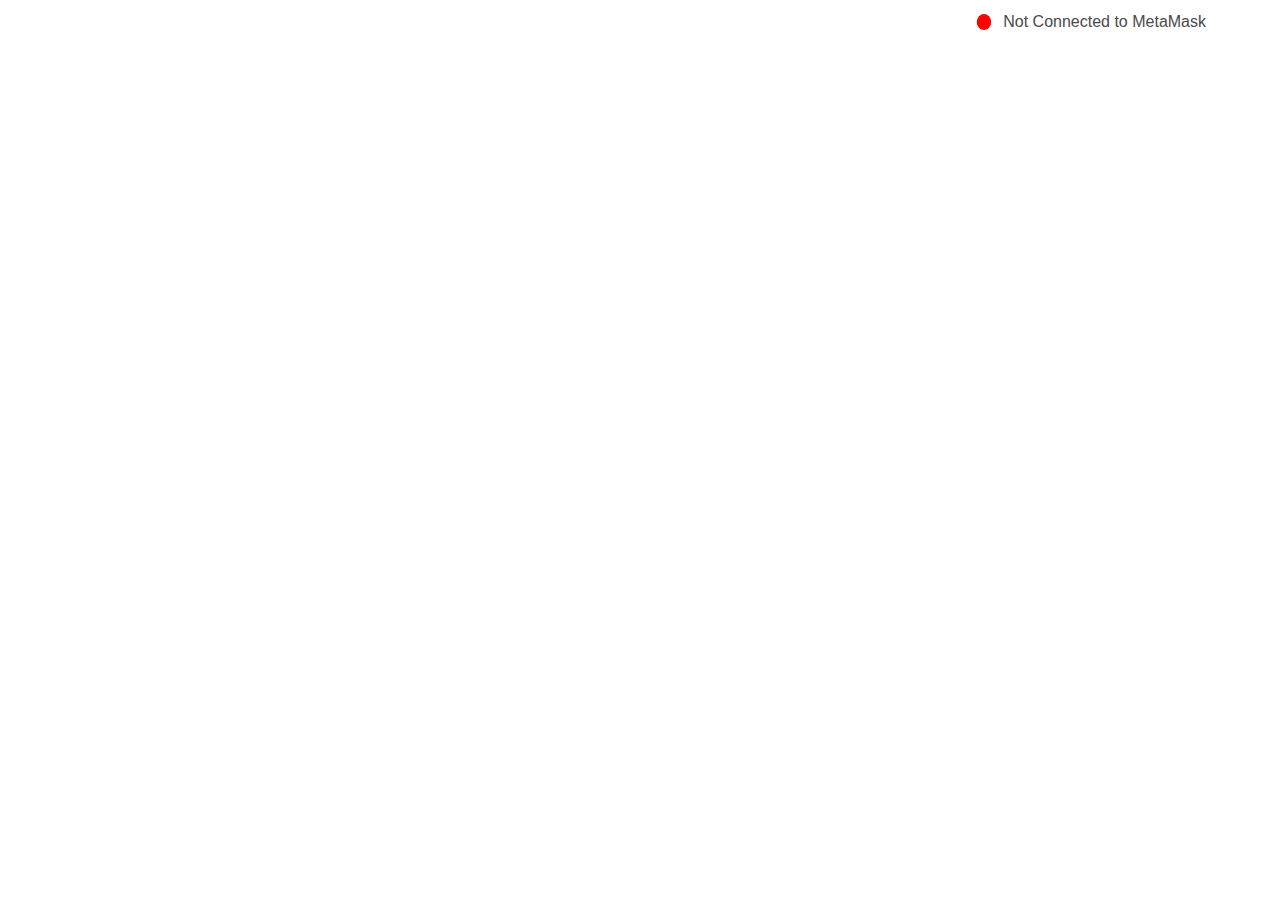
==== dash.html @ badadf24 "dash" ====
<!DOCTYPE html>
<html>

<head>
    <meta charset="utf-8">
    <meta http-equiv="X-UA-Compatible" content="IE=edge">
    <meta name="viewport" content="width=device-width, initial-scale=1">
    <title>Buffalo Network</title>
    <link rel="stylesheet" href="https://maxcdn.bootstrapcdn.com/font-awesome/4.7.0/css/font-awesome.min.css">
    <link href="https://fonts.googleapis.com/css?family=Open+Sans:300,400,700" rel="stylesheet">
    <!-- Bulma Version 0.7.4-->
    <link rel="stylesheet" href="css/bulma.css" />
    <link rel="stylesheet" type="text/css" href="css/edits.css" />

</head>
<body>

<!-- METAMASK CONNECTION -->
<div class="container" style="padding: 10px;">
	<!-- Main container -->
	<nav class="level is-mobile">
	  <!-- Left side -->
	  <div class="level-left"></div>

	  <!-- Right side -->
	  <div class="level-right">
	    <p class="level-item">
	    	<i class="fa fa-circle-o text-red"></i>
	    	<p>Not Connected to MetaMask</p>
	    </p>
	  </div>
	</nav>
</div>

<section class="section">
	<div class="container">
		<div class="columns">
			<div class="map-responsive">
				<iframe src="https://www.google.com/maps/embed?pb=!1m18!1m12!1m3!1d386950.6511603643!2d-73.70231446529533!3d40.738882125234106!2m3!1f0!2f0!3f0!3m2!1i1024!2i768!4f13.1!3m3!1m2!1s0x89c24fa5d33f083b%3A0xc80b8f06e177fe62!2sNueva+York!5e0!3m2!1ses-419!2sus!4v1445032011908" width="100%" height="1000px;" frameborder="0" style="border:0"></iframe>
			</div>

		</div>
	</div>
</section>
</body>
</html>
---- css/edits.css ----
.fa{
  color:red;
  background:red;
  border-radius:50%;
  animation:op 3s ease infinite;
}
@keyframes op{
0%{
  opacity:0;
}
50%{
  opacity:1;
}
100%{
  opacity:0;
}
}

.map-responsive{
    overflow:hidden;
    padding-bottom:56.25%;
    position:relative;
    height:0;
}
.map-responsive iframe{
    left:0;
    top:0;
    height:100%;
    width:100%;
    position:absolute;
}
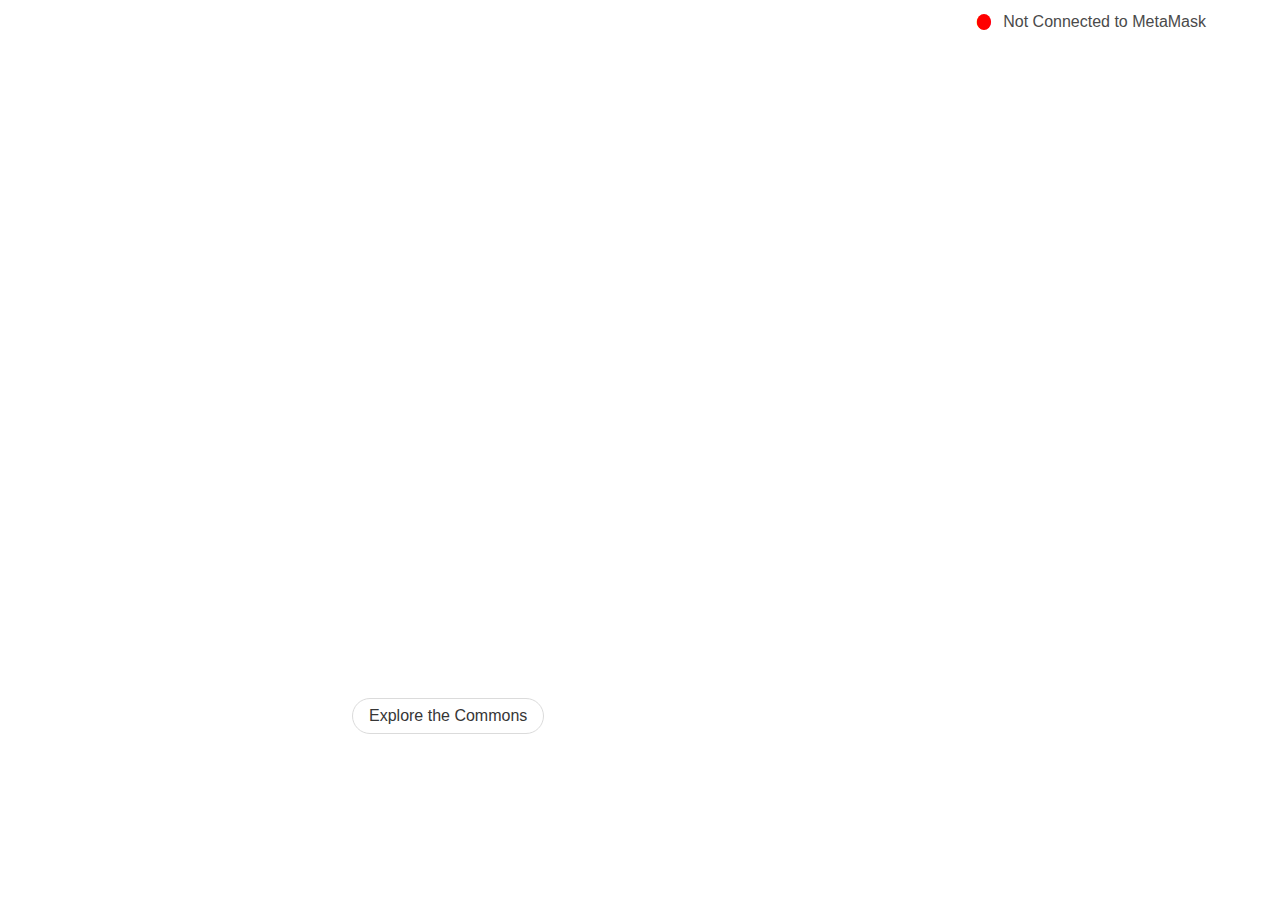
==== commit 7648a4ad: "update" ====
--- a/dash.html
+++ b/dash.html
@@ -33,15 +33,32 @@
 	</nav>
 </div>
 
+<!-- MAP -->
 <section class="section">
 	<div class="container">
 		<div class="columns">
 			<div class="map-responsive">
-				<iframe src="https://www.google.com/maps/embed?pb=!1m18!1m12!1m3!1d386950.6511603643!2d-73.70231446529533!3d40.738882125234106!2m3!1f0!2f0!3f0!3m2!1i1024!2i768!4f13.1!3m3!1m2!1s0x89c24fa5d33f083b%3A0xc80b8f06e177fe62!2sNueva+York!5e0!3m2!1ses-419!2sus!4v1445032011908" width="100%" height="1000px;" frameborder="0" style="border:0"></iframe>
+				<iframe src="https://www.google.com/maps/embed?pb=!1m18!1m12!1m3!1d386950.6511603643!2d-73.70231446529533!3d40.738882125234106!2m3!1f0!2f0!3f0!3m2!1i1024!2i768!4f13.1!3m3!1m2!1s0x89c24fa5d33f083b%3A0xc80b8f06e177fe62!2sNueva+York!5e0!3m2!1ses-419!2sus!4v1445032011908" frameborder="0" style="border:0"></iframe>
 			</div>
 
 		</div>
+
+		<!-- EXPLORE -->
+		<nav class="level is-mobile">
+		  <div class="level-item has-text-centered">
+		    <div>
+		      <a href="dash.html" class="button is-rounded" id="explore-commons">Explore the Commons</a>
+		    </div>
+		  </div>
+		</nav>
 	</div>
 </section>
+
+
+<!-- <section class="section" >
+	
+</section> -->
+
+
 </body>
 </html>
--- a/css/edits.css
+++ b/css/edits.css
@@ -28,4 +28,11 @@
     height:100%;
     width:100%;
     position:absolute;
+}
+
+#explore-commons {
+  position: absolute;
+  left: 25%;
+  bottom: 20px;
+
 }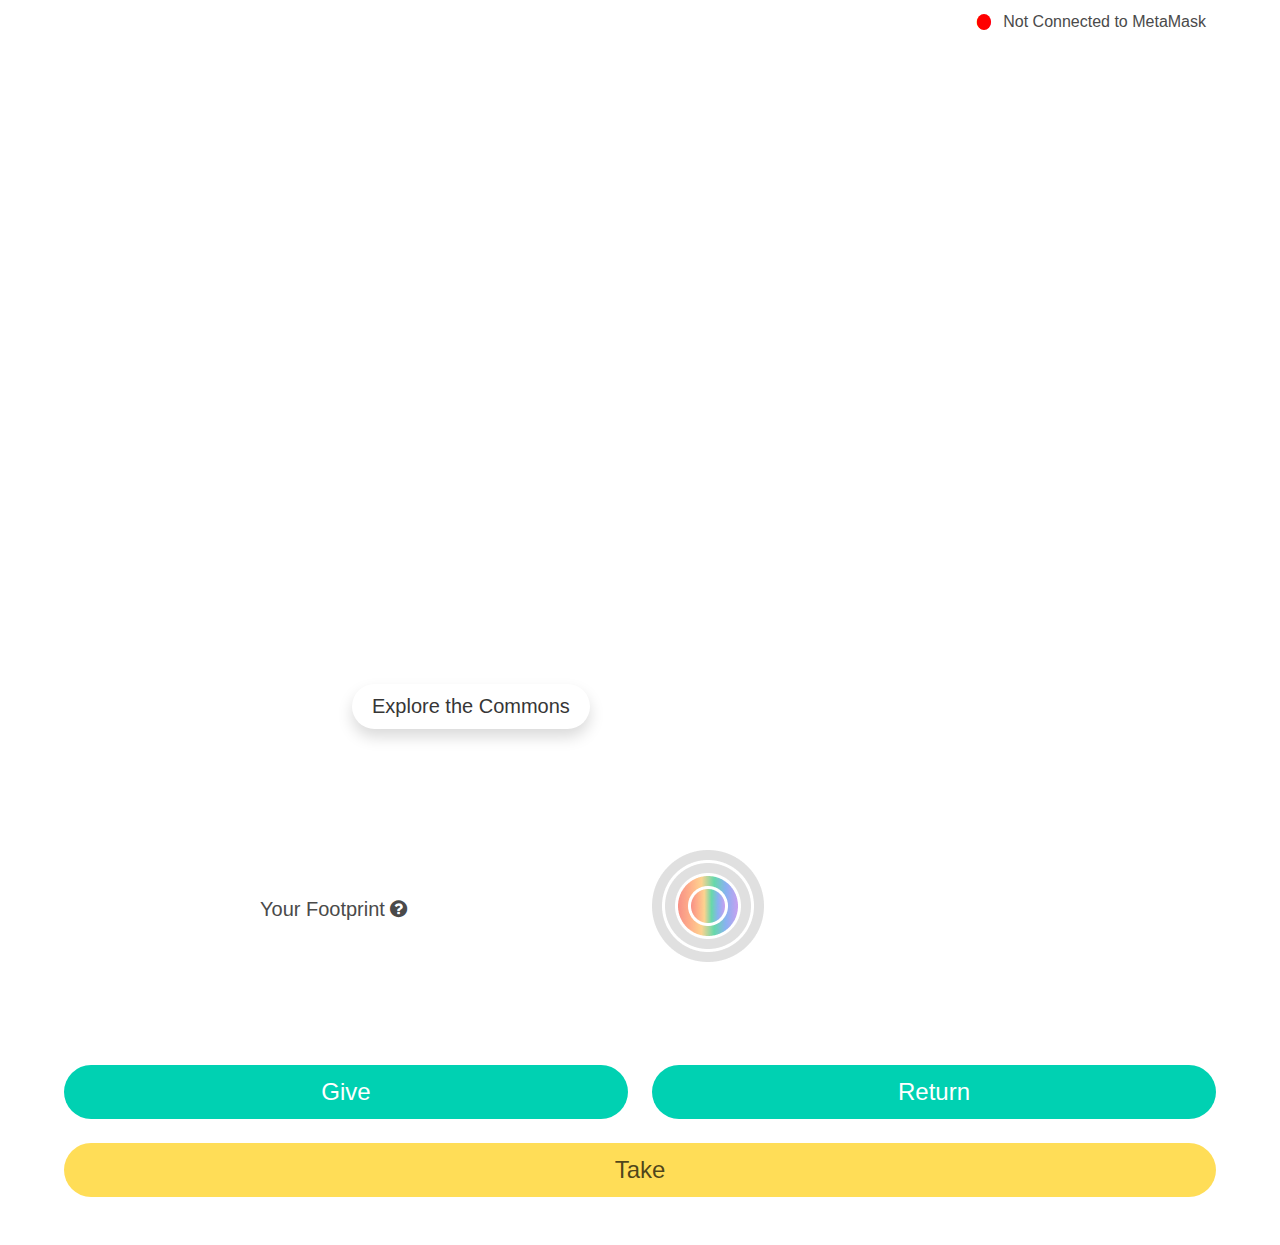
==== commit 4bd65235: "update" ====
--- a/dash.html
+++ b/dash.html
@@ -26,14 +26,14 @@
 	  <!-- Right side -->
 	  <div class="level-right">
 	    <p class="level-item">
-	    	<i class="fa fa-circle-o text-red"></i>
+	    	<i id="connected" class="fa fa-circle-o text-red"></i>
 	    	<p>Not Connected to MetaMask</p>
 	    </p>
 	  </div>
 	</nav>
 </div>
 
-<!-- MAP -->
+<!-- MAP & EXPLORE-->
 <section class="section">
 	<div class="container">
 		<div class="columns">
@@ -44,13 +44,50 @@
 		</div>
 
 		<!-- EXPLORE -->
-		<nav class="level is-mobile">
+		<nav class="level is-mobiles">
 		  <div class="level-item has-text-centered">
 		    <div>
-		      <a href="dash.html" class="button is-rounded" id="explore-commons">Explore the Commons</a>
+		      <a href="dash.html" class="button shadow is-medium is-rounded" id="explore-commons">Explore the Commons</a>
 		    </div>
 		  </div>
 		</nav>
+	</div>
+</section>
+
+<section class="section">
+	<div class="container">
+		<div class="columns is-vcentered is-mobile">
+			<div class="column is-4 is-offset-2">
+				<p class="subtitle">
+					Your Footprint <i class="fa fa-question-circle"></i>
+				</p>
+				<!-- <p>
+					Give so you can take. Return items you take and give new items to maintain your ability to take from the commons.
+				</p> -->
+			</div>
+			<div class="column is-4">
+				<img id="footprint" src="media/footprint.png">
+			</div>
+		</div>
+	</div>
+</section>
+
+<!-- BUTTONS -->
+<section class="section">
+	<div class="container">
+		<div class="columns is-mobile">
+			<div class="column">
+				<a href="#" class="button is-rounded is-primary is-large is-fullwidth">Give</a>
+			</div>
+			<div class="column">
+				<a href="#" class="button is-rounded is-primary is-large is-fullwidth">Return</a>
+			</div>
+		</div>
+		<div class="columns">
+			<div class="column">
+				<a href="#" class="button is-rounded is-warning is-large is-fullwidth">Take</a>
+			</div>
+		</div>
 	</div>
 </section>
 
--- a/css/edits.css
+++ b/css/edits.css
@@ -1,4 +1,4 @@
-.fa{
+#connected {
   color:red;
   background:red;
   border-radius:50%;
@@ -33,6 +33,34 @@
 #explore-commons {
   position: absolute;
   left: 25%;
-  bottom: 20px;
+  bottom: 25px;
 
-}+}
+
+.button:hover {
+  background-color: #fff;
+  border: none;
+  border-radius: 45px;
+  box-shadow: 0px 8px 15px rgba(0, 0, 0, 0.3);
+  transition: all 0.3s ease 0s;
+  /*cursor: pointer;*/
+  outline: none;
+}
+
+.shadow {
+  background-color: #fff;
+    border: none;
+    border-radius: 45px;
+    box-shadow: 0px 8px 15px rgba(0, 0, 0, 0.15);
+}
+
+.is-horizontal-center {
+  justify-content: center;
+}
+
+/*#footprint {
+  position: relative;
+  left: 20%;
+  top: 5%;
+  width: 150%;
+}*/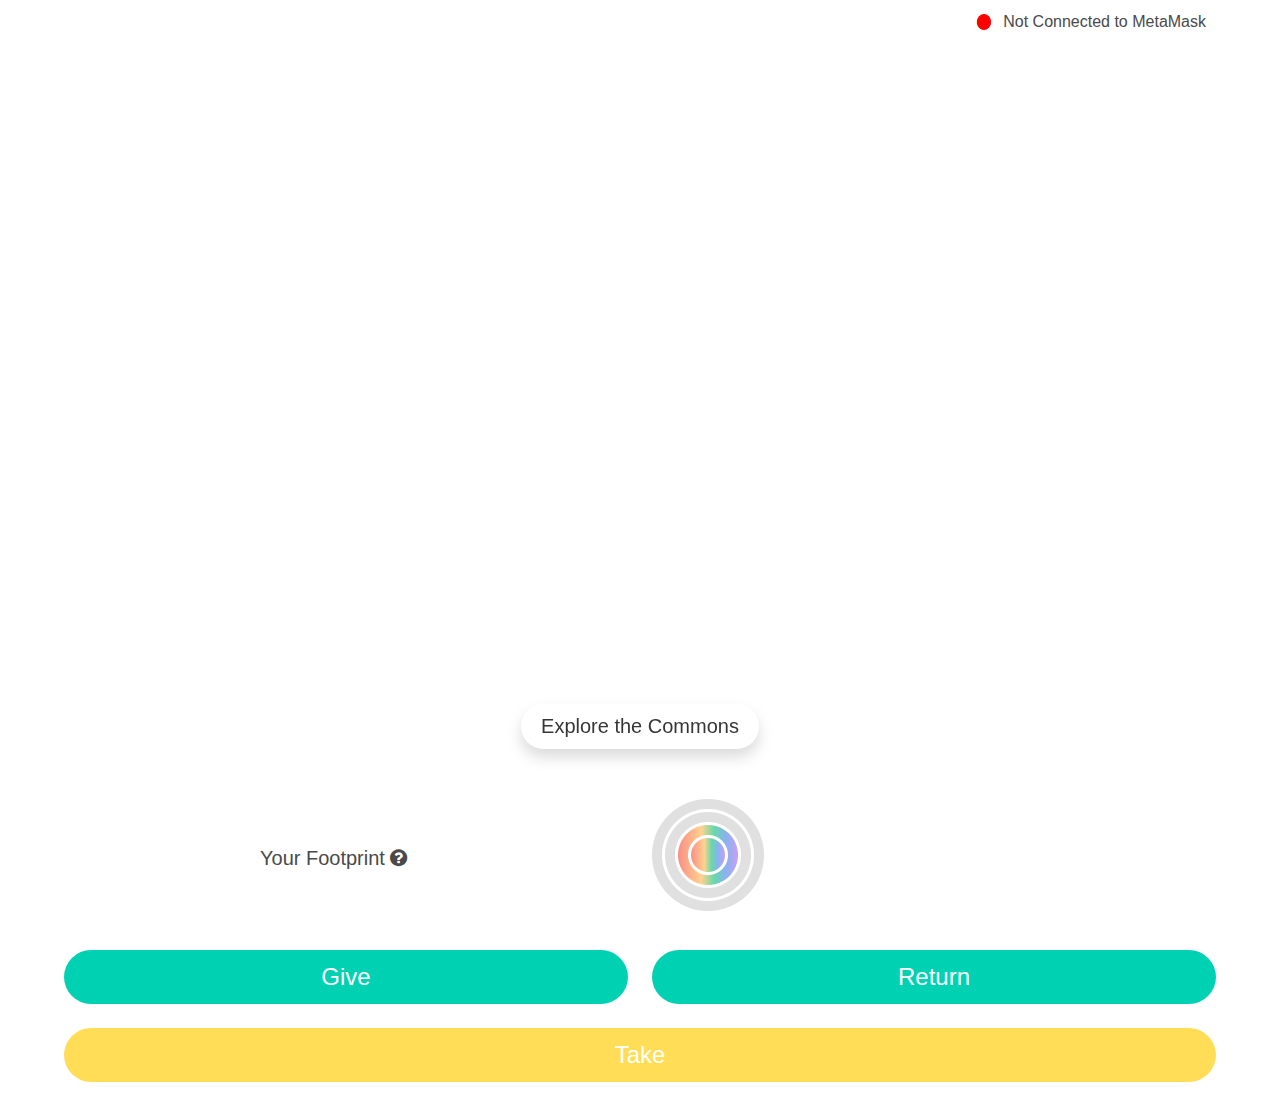
==== commit 6ba09678: "update" ====
--- a/dash.html
+++ b/dash.html
@@ -80,12 +80,12 @@
 				<a href="#" class="button is-rounded is-primary is-large is-fullwidth">Give</a>
 			</div>
 			<div class="column">
-				<a href="#" class="button is-rounded is-primary is-large is-fullwidth">Return</a>
+				<a href="return.html" class="button is-rounded is-primary is-large is-fullwidth">Return</a>
 			</div>
 		</div>
 		<div class="columns">
 			<div class="column">
-				<a href="#" class="button is-rounded is-warning is-large is-fullwidth">Take</a>
+				<a href="#" id="take-button" class="button is-rounded is-warning is-large is-fullwidth">Take</a>
 			</div>
 		</div>
 	</div>
--- a/css/edits.css
+++ b/css/edits.css
@@ -19,7 +19,7 @@
 .map-responsive{
     overflow:hidden;
     padding-bottom:56.25%;
-    position:relative;
+    /*position:relative;*/
     height:0;
 }
 .map-responsive iframe{
@@ -31,9 +31,9 @@
 }
 
 #explore-commons {
-  position: absolute;
-  left: 25%;
-  bottom: 25px;
+  position: relative;
+  /*left: 0%;*/
+  bottom: 2vh;
 
 }
 
@@ -58,9 +58,17 @@
   justify-content: center;
 }
 
-/*#footprint {
-  position: relative;
-  left: 20%;
-  top: 5%;
-  width: 150%;
-}*/+#take-button {
+  color: white;
+}
+
+#return-to-commons {
+  position: fixed;
+  bottom: 5vh;
+  width: 80vw;
+  z-index: 100;
+}
+
+.return-items {
+  margin-bottom: 20px;
+}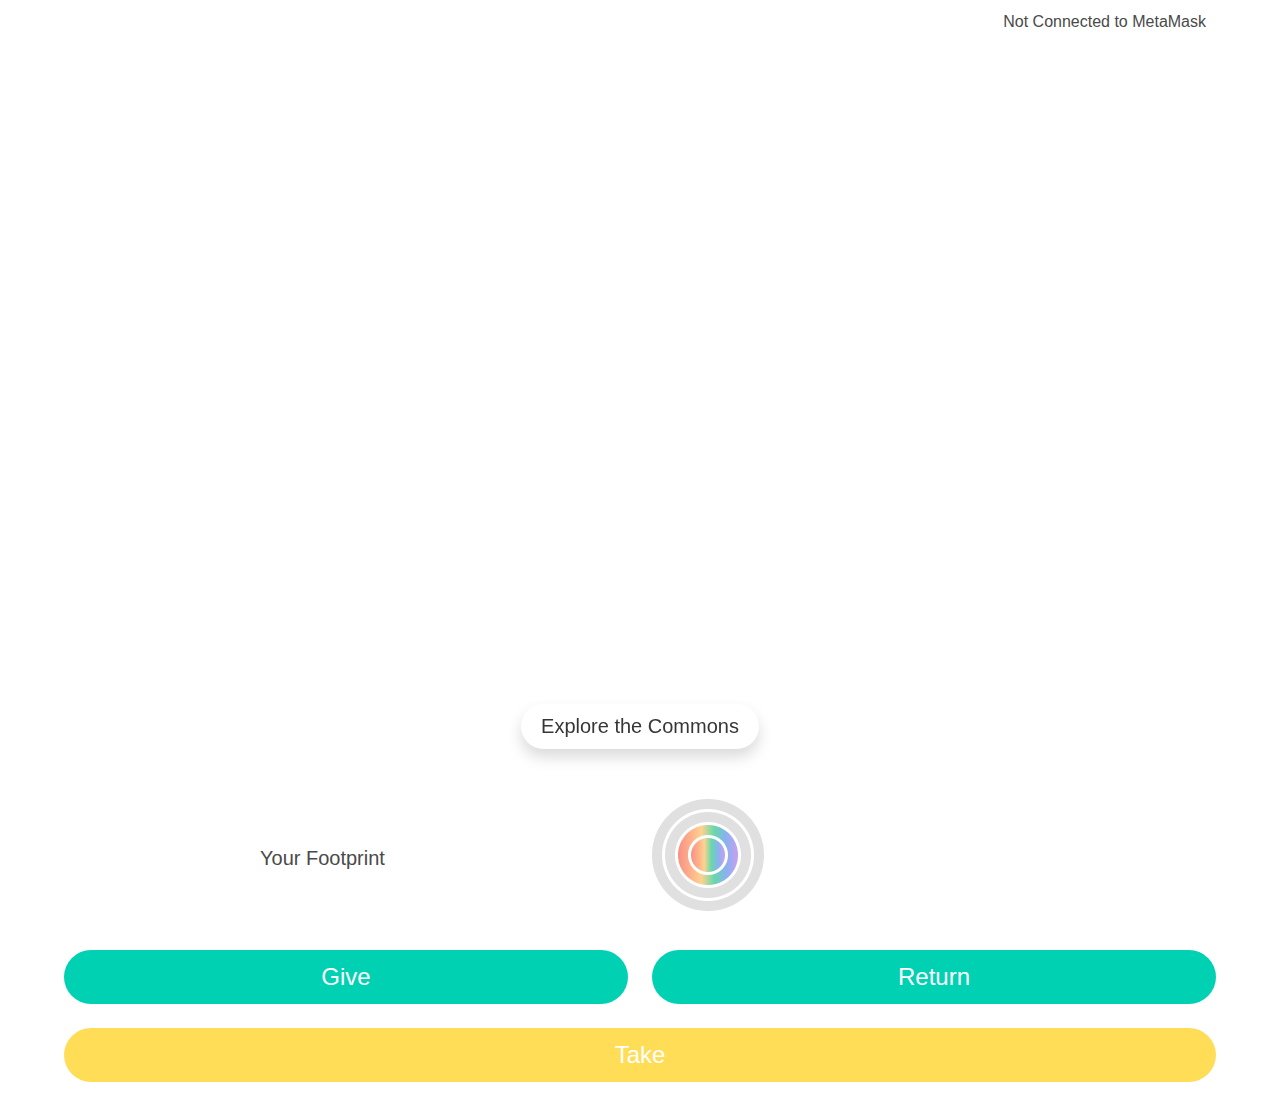
==== commit a108a188: "update" ====
--- a/dash.html
+++ b/dash.html
@@ -7,7 +7,7 @@
     <meta http-equiv="X-UA-Compatible" content="IE=edge">
     <meta name="viewport" content="width=device-width, initial-scale=1">
     <title>Buffalo Network</title>
-    <link rel="stylesheet" href="https://maxcdn.bootstrapcdn.com/font-awesome/4.7.0/css/font-awesome.min.css">
+    <link rel="stylesheet" href="https://use.fontawesome.com/releases/v5.8.2/css/all.css" integrity="sha384-oS3vJWv+0UjzBfQzYUhtDYW+Pj2yciDJxpsK1OYPAYjqT085Qq/1cq5FLXAZQ7Ay" crossorigin="anonymous">
     <link href="https://fonts.googleapis.com/css?family=Open+Sans:300,400,700" rel="stylesheet">
     <!-- Bulma Version 0.7.4-->
     <link rel="stylesheet" href="css/bulma.css" />
@@ -26,7 +26,7 @@
 	  <!-- Right side -->
 	  <div class="level-right">
 	    <p class="level-item">
-	    	<i id="connected" class="fa fa-circle-o text-red"></i>
+	    	<i id="connected" class="fas fa-circle"></i>
 	    	<p>Not Connected to MetaMask</p>
 	    </p>
 	  </div>
@@ -77,7 +77,7 @@
 	<div class="container">
 		<div class="columns is-mobile">
 			<div class="column">
-				<a href="#" class="button is-rounded is-primary is-large is-fullwidth">Give</a>
+				<a href="additem.html" class="button is-rounded is-primary is-large is-fullwidth">Give</a>
 			</div>
 			<div class="column">
 				<a href="return.html" class="button is-rounded is-primary is-large is-fullwidth">Return</a>
--- a/css/edits.css
+++ b/css/edits.css
@@ -1,6 +1,6 @@
 #connected {
   color:red;
-  background:red;
+  /*background:red;*/
   border-radius:50%;
   animation:op 3s ease infinite;
 }
@@ -65,10 +65,94 @@
 #return-to-commons {
   position: fixed;
   bottom: 5vh;
-  width: 80vw;
+  width: 90%;
   z-index: 100;
 }
 
-.return-items {
+/*.return-items {
   margin-bottom: 20px;
+}*/
+
+.settings-picture {
+  width: 100%;
+}
+
+/* The switch - the box around the slider */
+.switch {
+  position: relative;
+  display: inline-block;
+  width: 60px;
+  height: 34px;
+}
+
+/* Hide default HTML checkbox */
+.switch input {
+  opacity: 0;
+  width: 0;
+  height: 0;
+}
+
+/* The slider */
+.slider {
+  position: absolute;
+  cursor: pointer;
+  top: 0;
+  left: 0;
+  right: 0;
+  bottom: 0;
+  background-color: #ccc;
+  -webkit-transition: .4s;
+  transition: .4s;
+}
+
+.slider:before {
+  position: absolute;
+  content: "";
+  height: 26px;
+  width: 26px;
+  left: 4px;
+  bottom: 4px;
+  background-color: white;
+  -webkit-transition: .4s;
+  transition: .4s;
+}
+
+input:checked + .slider {
+  background-color: #2196F3;
+}
+
+input:focus + .slider {
+  box-shadow: 0 0 1px #2196F3;
+}
+
+input:checked + .slider:before {
+  -webkit-transform: translateX(26px);
+  -ms-transform: translateX(26px);
+  transform: translateX(26px);
+}
+
+/* Rounded sliders */
+.slider.round {
+  border-radius: 34px;
+}
+
+.slider.round:before {
+  border-radius: 50%;
+}
+
+.rainbow {
+  background-image: -webkit-gradient( linear, left top, right top, color-stop(0, #F14635), color-stop(0.22, #FF7F3C), color-stop(0.39, #FCB544), color-stop(0.6, #00BF71), color-stop(0.8, #397EE7), color-stop(1, #A361E5) );
+
+background-image: gradient( linear, left top, right top, color-stop(0, #F14635), color-stop(0.22, #FF7F3C), color-stop(0.39, #FCB544), color-stop(0.6, #00BF71), color-stop(0.8, #397EE7), color-stop(1, #A361E5) );
+
+color:transparent;
+
+border: 2px dotted white;
+
+-webkit-background-clip: text;
+
+background-clip: text;
+
+font-size: 3em;
+
 }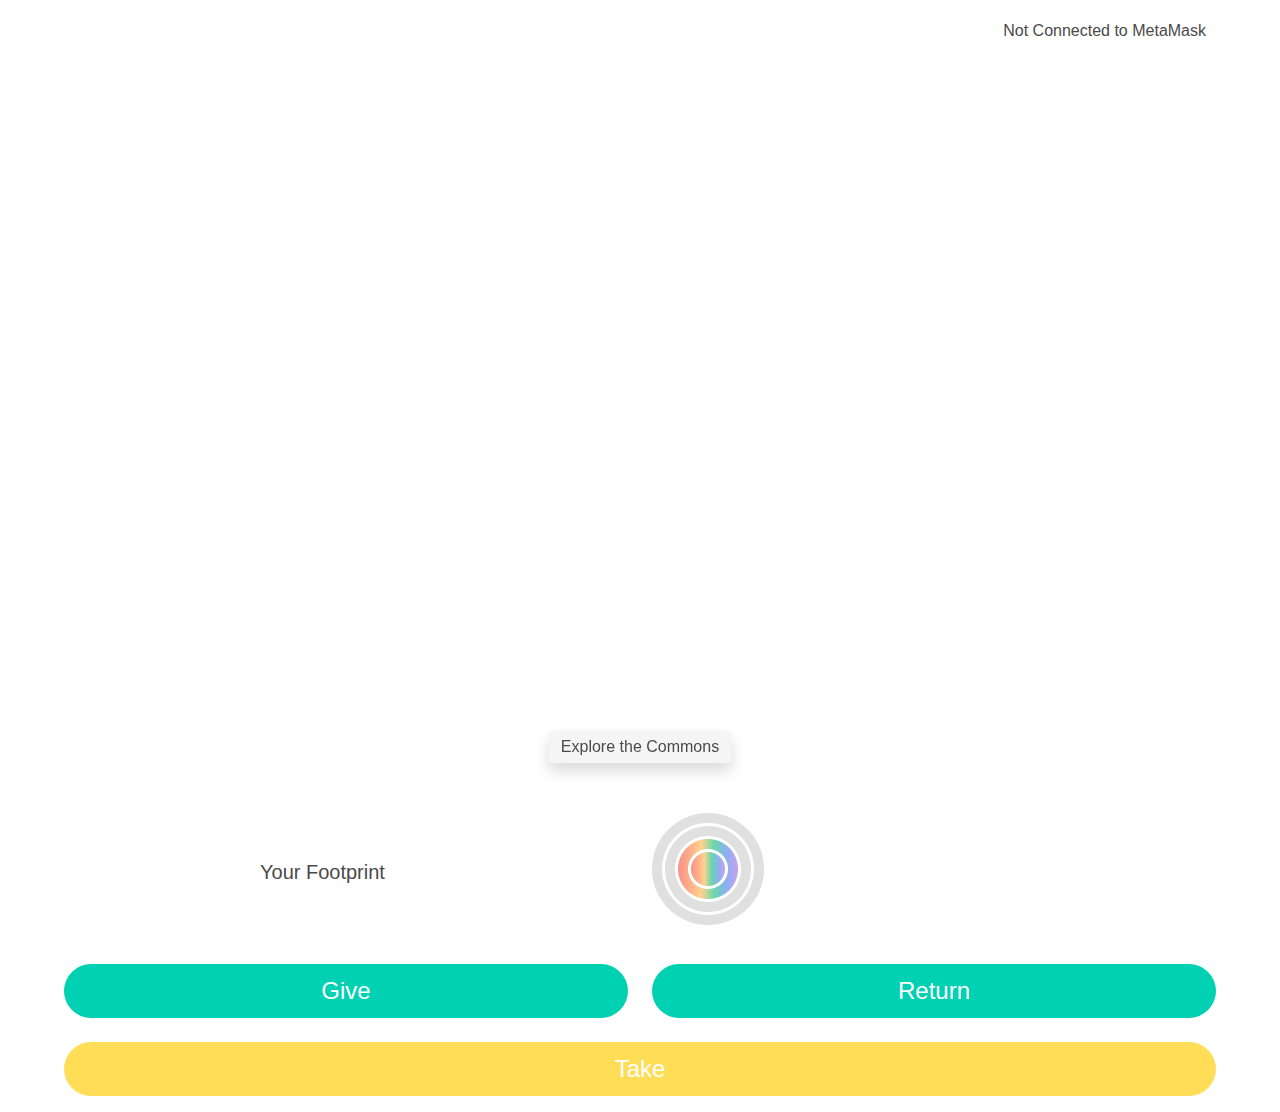
==== commit 372fe6ce: "update" ====
--- a/dash.html
+++ b/dash.html
@@ -16,12 +16,32 @@
 </head>
 <body>
 
+<!-- Side Drawer -->
+<div id="mySidenav" class="sidenav">
+  <a href="javascript:void(0)" class="closebtn" onclick="closeNav()">&times;</a>
+  <img src="media/MARX.png">
+  <span>Karl Marx</span>
+  <span style="font-size: 1em;">
+  	Krugplein 27, 1011CR
+  	Amsterdam, NL
+  </span>
+  <br><br>
+  <a href="dash.html">Your Dashboard</a>
+  <a href="#">Account</a>
+  <a href="#">About Buffalo</a>
+  <a href="#">Get Help</a>
+</div>
+
+
+
 <!-- METAMASK CONNECTION -->
-<div class="container" style="padding: 10px;">
+<div class="container top-menu" style="padding: 10px;">
 	<!-- Main container -->
 	<nav class="level is-mobile">
 	  <!-- Left side -->
-	  <div class="level-left"></div>
+	  <div class="level-left">
+	  	<i onclick="openNav()" id="menu-burger" class="fas fa-bars"></i>
+	  </div>
 
 	  <!-- Right side -->
 	  <div class="level-right">
@@ -47,7 +67,7 @@
 		<nav class="level is-mobiles">
 		  <div class="level-item has-text-centered">
 		    <div>
-		      <a href="dash.html" class="button shadow is-medium is-rounded" id="explore-commons">Explore the Commons</a>
+		      <a href="explore-commons.html" class="tag shadow is-medium" id="explore-commons">Explore the Commons</a>
 		    </div>
 		  </div>
 		</nav>
@@ -85,17 +105,13 @@
 		</div>
 		<div class="columns">
 			<div class="column">
-				<a href="#" id="take-button" class="button is-rounded is-warning is-large is-fullwidth">Take</a>
+				<a href="take.html" id="take-button" class="button is-rounded is-warning is-large is-fullwidth">Take</a>
 			</div>
 		</div>
 	</div>
 </section>
 
 
-<!-- <section class="section" >
-	
-</section> -->
-
-
+<script type="text/javascript" src="js/drawer.js"></script>
 </body>
 </html>
--- a/css/edits.css
+++ b/css/edits.css
@@ -69,12 +69,35 @@
   z-index: 100;
 }
 
+#menu-burger {
+  padding-left: 2.5vw;
+  font-size: 1.6rem;
+}
+
+.top-menu {
+  margin-bottom: 2vh;
+  margin-top: 1vh;
+}
+
+#mySidenav img {
+  /*width: 50%;*/
+  padding-left: 7vw;
+}
+
 /*.return-items {
   margin-bottom: 20px;
 }*/
 
 .settings-picture {
   width: 100%;
+}
+
+.take-picture {
+  width: 70%;
+}
+
+.take-space {
+  padding-top: 10vh;
 }
 
 /* The switch - the box around the slider */
@@ -155,4 +178,64 @@
 
 font-size: 3em;
 
+}
+
+
+/* The side navigation menu */
+.sidenav {
+  height: 100%; /* 100% Full-height */
+  width: 0; /* 0 width - change this with JavaScript */
+  position: fixed; /* Stay in place */
+  z-index: 1; /* Stay on top */
+  top: 0; /* Stay at the top */
+  left: 0;
+  background-color: #111; /* Black*/
+  overflow-x: hidden; /* Disable horizontal scroll */
+  padding-top: 60px; /* Place content 60px from the top */
+  transition: 0.5s; /* 0.5 second transition effect to slide in the sidenav */
+}
+
+/* The navigation menu links */
+.sidenav a {
+  padding: 8px 8px 8px 32px;
+  text-decoration: none;
+  font-size: 25px;
+  color: #818181;
+  display: block;
+  transition: 0.3s;
+}
+
+.sidenav span {
+  padding: 8px 8px 8px 32px;
+  text-decoration: none;
+  font-size: 25px;
+  color: #818181;
+  display: block;
+  transition: 0.3s;
+}
+
+/* When you mouse over the navigation links, change their color */
+.sidenav a:hover {
+  color: #f1f1f1;
+}
+
+/* Position and style the close button (top right corner) */
+.sidenav .closebtn {
+  position: absolute;
+  top: 0;
+  right: 25px;
+  font-size: 36px;
+  margin-left: 50px;
+}
+
+/* Style page content - use this if you want to push the page content to the right when you open the side navigation */
+#main {
+  transition: margin-left .5s;
+  padding: 20px;
+}
+
+/* On smaller screens, where height is less than 450px, change the style of the sidenav (less padding and a smaller font size) */
+@media screen and (max-height: 450px) {
+  .sidenav {padding-top: 15px;}
+  .sidenav a {font-size: 18px;}
 }